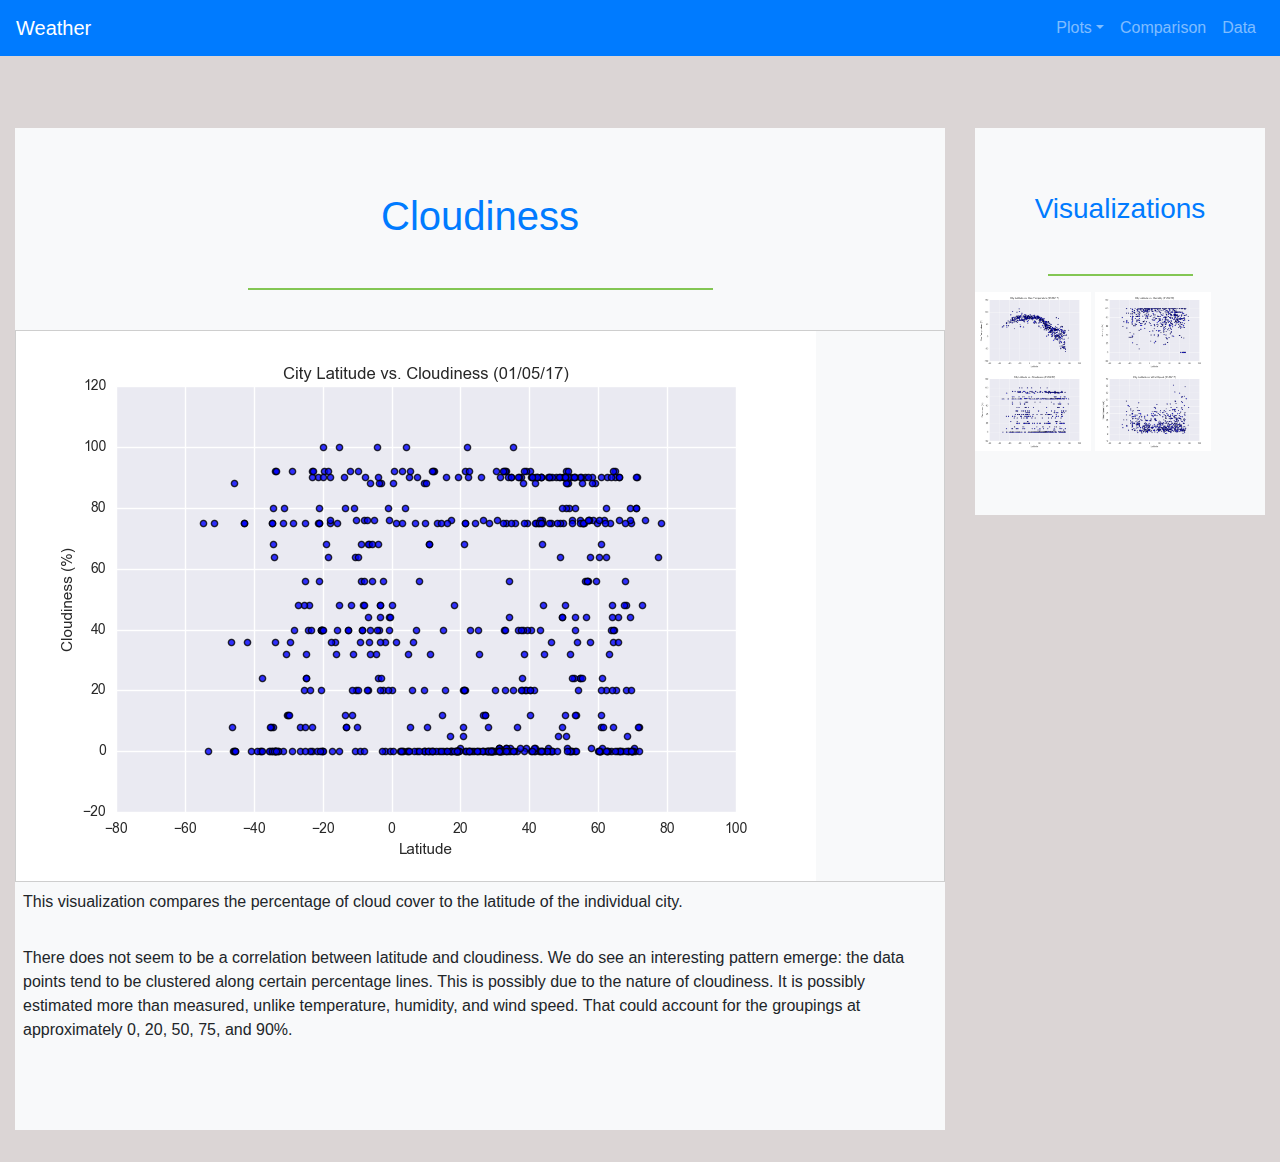
==== cloudiness.html @ 25eb7d5a "copied files from viz repo" ====
<!DOCTYPE html>
<html lang='en-us'>
  <head>
    <meta charset='UTF-8'>
    <title>Web Visualization Cloudiness</title>

    <link rel="stylesheet" href="https://stackpath.bootstrapcdn.com/bootstrap/4.3.1/css/bootstrap.min.css" integrity="sha384-ggOyR0iXCbMQv3Xipma34MD+dH/1fQ784/j6cY/iJTQUOhcWr7x9JvoRxT2MZw1T" crossorigin="anonymous">
    <link rel="stylesheet" href="style.css">
    <script src="https://code.jquery.com/jquery-3.2.1.slim.min.js" integrity="sha384-KJ3o2DKtIkvYIK3UENzmM7KCkRr/rE9/Qpg6aAZGJwFDMVNA/GpGFF93hXpG5KkN" crossorigin="anonymous"></script>
    <script src="https://cdnjs.cloudflare.com/ajax/libs/popper.js/1.12.9/umd/popper.min.js" integrity="sha384-ApNbgh9B+Y1QKtv3Rn7W3mgPxhU9K/ScQsAP7hUibX39j7fakFPskvXusvfa0b4Q" crossorigin="anonymous"></script>
    <script src="https://maxcdn.bootstrapcdn.com/bootstrap/4.0.0/js/bootstrap.min.js" integrity="sha384-JZR6Spejh4U02d8jOt6vLEHfe/JQGiRRSQQxSfFWpi1MquVdAyjUar5+76PVCmYl" crossorigin="anonymous"></script>
  </head>

  <body>
    <div class="row">
        <div class='col-md-12' width=100%>
            <nav class="navbar navbar-expand-md navbar-dark bg-primary">
                <a class="navbar-brand" href="index.html">Weather</a>
                <button class="navbar-toggler" type="button" data-toggle="collapse" data-target="#navbarSupportedContent" aria-controls="navbarSupportedContent" aria-expanded="false" aria-label="Toggle navigation">
                    <span class="navbar-toggler-icon"></span>
                </button>
                <ul class="navbar-nav ml-auto">
                    <li class="nav-item dropdown ml-auto">
                        <a class="nav-link dropdown-toggle" href="#" data-toggle="dropdown" role="button" aria-haspopup="true" aria-expanded="false">
                        Plots</a>
                        <div class="dropdown-menu">
                        <a class="dropdown-item" href="tempvslat.html">Max Temperature</a>
                        <a class="dropdown-item" href="humidity.html">Humidity</a>
                        <a class="dropdown-item" href="cloudiness.html">Cloudiness</a>
                        <a class="dropdown-item" href="windspeed.html">Wind Speed</a>
                        </div>            
                    </li>
                    <li class="nav-item">
                        <a class="nav-link" href="comparisons.html">Comparison</a>
                    </li>
                    <li class="nav-item">
                        <a class="nav-link" href="data.html">Data</a>
                    </li>
                </ul>
            </nav>
        </div>
    </div>
    <div style="background-color:rgb(219, 213, 213)">
      <div class="row">
        <br>
        <br>
        <br>
      </div>
      <div class="container-fluid">
        <div class="row justify-content-center">
          <div class="col-md-9 col-sm-9 col-xs-9">
              <div class="jumbotron jumbotron-fluid bg-light">
                <h1 class="text-primary text-center">Cloudiness</h1>
                <br>
                <hr style="border-color:#83C653; border-width: 2px" width="50%">
                <br>
                <div class="media"  style="border:1px solid #cecece">
                    <a href="#">
                        <img class="media-object" src="Resources/assets/images/Fig3.png" alt="Cloudiness vs Latitude" style="width:100%">
                    </a>
                </div>
                    <div class="media-body">
                        <p class="bg-light d-inline-block p-2 mr-3">
                            This visualization compares the percentage of cloud cover to the latitude of the individual city.
                        </p>
                        <p class="bg-light d-inline-block p-2 mr-3">
                            There does not seem to be a correlation between latitude and cloudiness. We do see an interesting
                            pattern emerge: the data points tend to be clustered along certain percentage lines. This is possibly
                            due to the nature of cloudiness. It is possibly estimated more than measured, unlike temperature,
                            humidity, and wind speed. That could account for the groupings at approximately 0, 20, 50, 75, and 90%.
                        </p>
                    </div>
                </div>
            </div>
          <div class="col-md-3 col-sm-3 col-xs-3">
            <div class="jumbotron jumbotron-fluid bg-light">
                <h3 class="text-primary text-center">Visualizations</h3>
                <br>
                <hr style="border-color:#83C653; border-width: 2px" width="50%">
                <a href="tempvslat.html">
                <img class="media-object" src="Resources/assets/images/Fig1.png" alt="Max Temp vs Latitude" style="width:40%;">
                </a>
                <a href="humidity.html">
                <img class="media-object" src="Resources/assets/images/Fig2.png" alt="Humidity vs Latitude" style="width:40%;">
                </a>
                <a href="cloudiness.html">
                <img class="media-object" src="Resources/assets/images/Fig3.png" alt="Cloudiness vs Latitude" style="width:40%;">
                </a>
                <a href="windspeed.html">
                <img class="media-object" src="Resources/assets/images/Fig4.png" alt="Wind Speed vs Latitude" style="width:40%;">
                </a>
            </div>
            </div>
        </div>
        </div>
      </div>
    </div>
  </body>
</html>
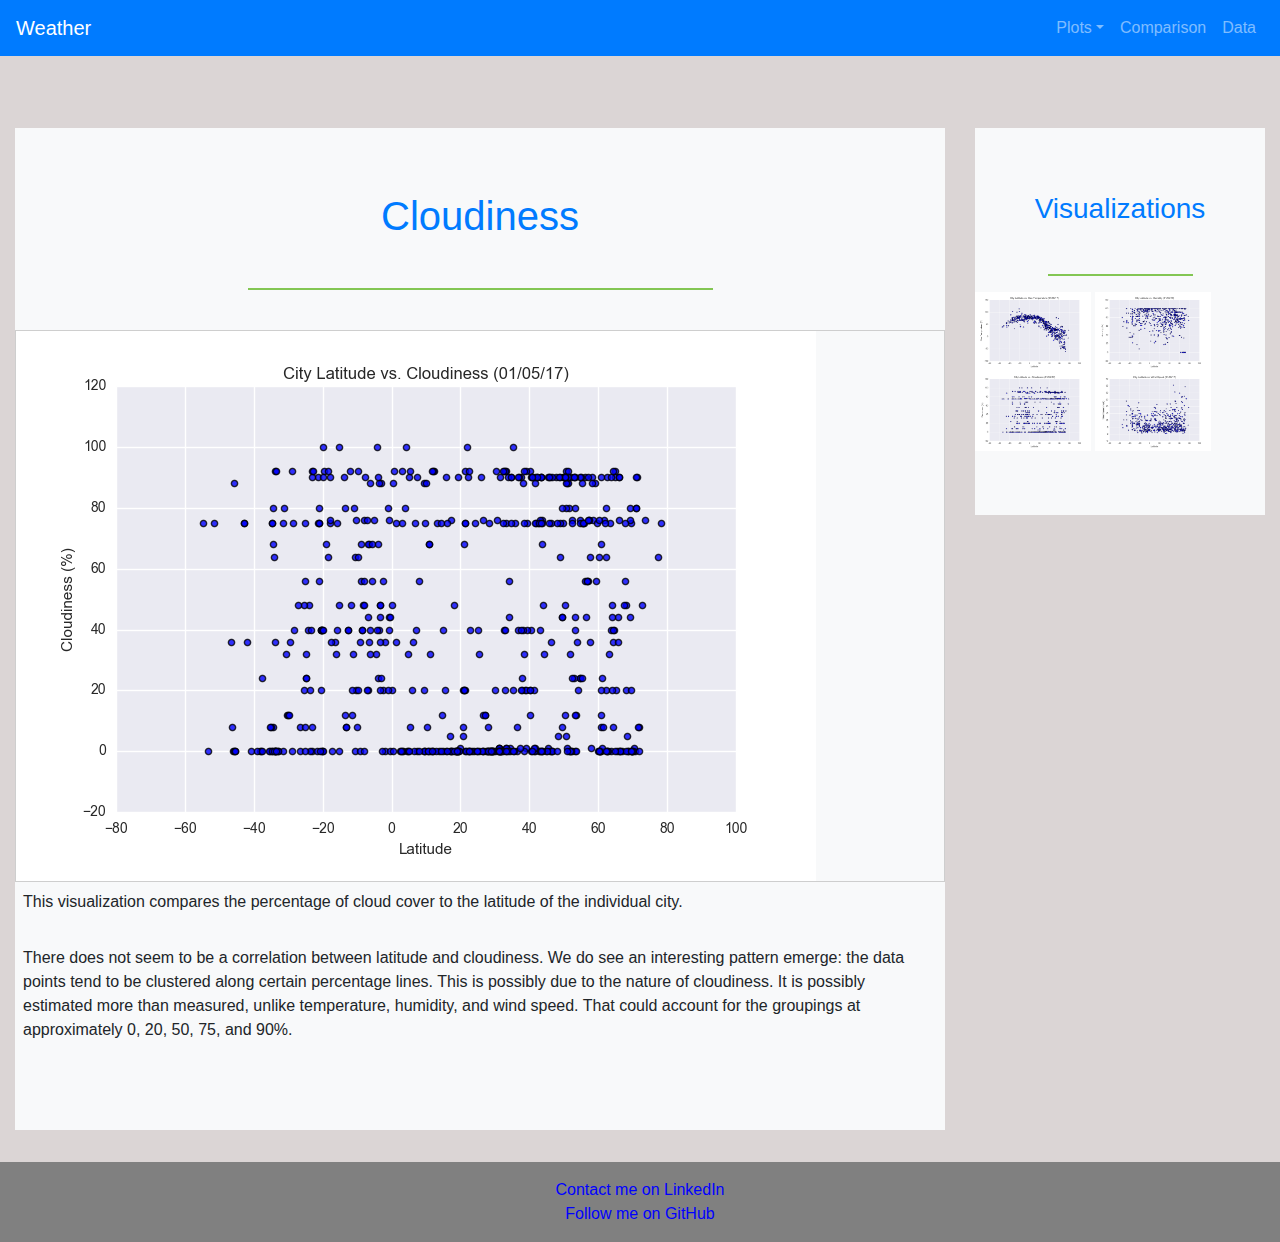
==== commit 42e305a5: "added footer to each page" ====
--- a/cloudiness.html
+++ b/cloudiness.html
@@ -5,7 +5,7 @@
     <title>Web Visualization Cloudiness</title>
 
     <link rel="stylesheet" href="https://stackpath.bootstrapcdn.com/bootstrap/4.3.1/css/bootstrap.min.css" integrity="sha384-ggOyR0iXCbMQv3Xipma34MD+dH/1fQ784/j6cY/iJTQUOhcWr7x9JvoRxT2MZw1T" crossorigin="anonymous">
-    <link rel="stylesheet" href="style.css">
+    <link rel="stylesheet" href="styles.css">
     <script src="https://code.jquery.com/jquery-3.2.1.slim.min.js" integrity="sha384-KJ3o2DKtIkvYIK3UENzmM7KCkRr/rE9/Qpg6aAZGJwFDMVNA/GpGFF93hXpG5KkN" crossorigin="anonymous"></script>
     <script src="https://cdnjs.cloudflare.com/ajax/libs/popper.js/1.12.9/umd/popper.min.js" integrity="sha384-ApNbgh9B+Y1QKtv3Rn7W3mgPxhU9K/ScQsAP7hUibX39j7fakFPskvXusvfa0b4Q" crossorigin="anonymous"></script>
     <script src="https://maxcdn.bootstrapcdn.com/bootstrap/4.0.0/js/bootstrap.min.js" integrity="sha384-JZR6Spejh4U02d8jOt6vLEHfe/JQGiRRSQQxSfFWpi1MquVdAyjUar5+76PVCmYl" crossorigin="anonymous"></script>
@@ -95,5 +95,16 @@
         </div>
       </div>
     </div>
+    <footer class='page-footer font-small'>
+        <div class='footer-copyright text-center py-3'>
+          <a class='footer-link' href='https://www.linkedin.com/in/michaelrdutton11/'>
+            Contact me on LinkedIn
+          </a>
+          <br>
+          <a class='footer-link' href='https://github.com/cruncher80'>
+            Follow me on GitHub
+          </a>
+        </div>
+      </footer>
   </body>
 </html>--- a/styles.css
+++ b/styles.css
@@ -0,0 +1,28 @@
+/* none of this seems to do anything just yet, but i'm leaving it here to work on in the future */
+/* .col-md-6 {
+    margin-left: ($spacer * .25) !important;
+  }
+
+  .col-md-6 {
+    padding-left: ($spacer * .5) !important;
+    padding-right: ($spacer * .5) !important;
+  }
+  
+  .col-md-3 {
+    margin-left: ($spacer * .25) !important;
+  }
+
+  .col-md-3 {
+    padding-left: ($spacer * .5) !important;
+    padding-right: ($spacer * .5) !important;
+  }
+
+.container-fluid {
+    padding: 5%;
+} */
+.page-footer {
+  background-color: gray;
+}
+.footer-link {
+  color: blue
+}
